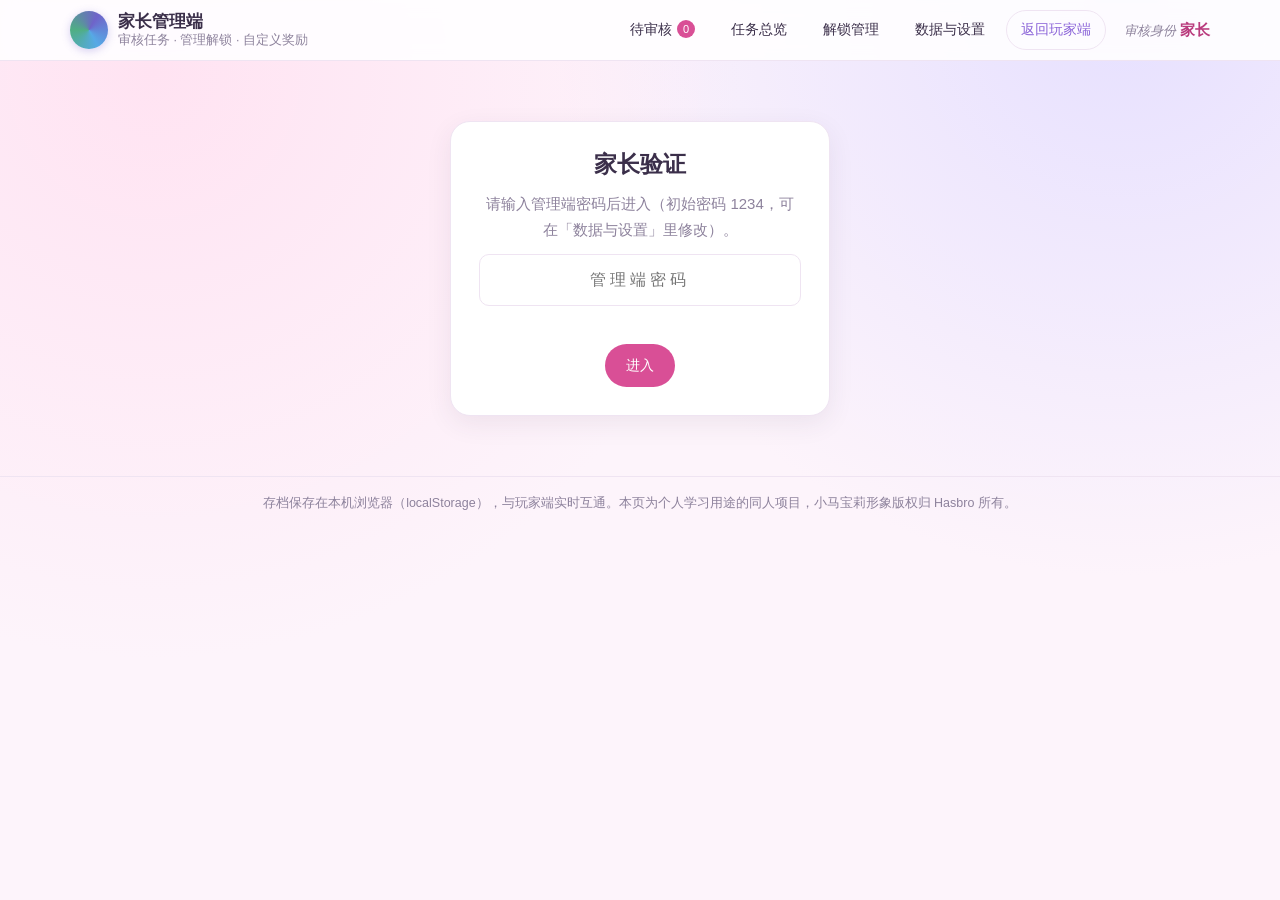
==== admin.html @ 18773306 "feat: 实现小马宝莉收集装扮游戏（玩家端 + 家长审核端） 基于纯静态技术栈（无构建、无后端、无第三方依赖）实现一套亲子向的小马收集装扮应用。  核心玩法：孩子完成预设任务并提交 -> 家长在管理" ====
<!DOCTYPE html>
<html lang="zh-CN">
<head>
<meta charset="UTF-8">
<meta name="viewport" content="width=device-width, initial-scale=1">
<title>星光小马妆造馆 · 家长端</title>
<link rel="stylesheet" href="css/style.css">
</head>
<body>

<header class="app-header admin">
  <div class="wrap head-wrap">
    <div class="brand">
      <span class="brand-mark admin"></span>
      <span class="brand-text">
        <b>家长管理端</b>
        <i>审核任务 · 管理解锁 · 自定义奖励</i>
      </span>
    </div>
    <nav class="nav">
      <button class="nav-btn" data-atab="review" type="button">待审核<em id="adminBadge" class="dot">0</em></button>
      <button class="nav-btn" data-atab="tasks" type="button">任务总览</button>
      <button class="nav-btn" data-atab="manage" type="button">解锁管理</button>
      <button class="nav-btn" data-atab="data" type="button">数据与设置</button>
      <a class="nav-btn alt" href="index.html">返回玩家端</a>
    </nav>
    <div class="who"><i>审核身份</i><b>家长</b></div>
  </div>
</header>

<div class="wrap lock" id="lockScreen">
  <div class="lock-card">
    <h2>家长验证</h2>
    <p class="muted">请输入管理端密码后进入（初始密码 1234，可在「数据与设置」里修改）。</p>
    <input id="pinField" class="ipt big" type="password" inputmode="numeric" maxlength="8" placeholder="管理端密码">
    <p class="pin-err" id="pinErr"></p>
    <button class="btn primary" id="pinBtn" data-lockbtn type="button">进入</button>
  </div>
</div>

<main class="wrap main" id="adminBody" style="display:none">
  <div id="adminPanel"></div>
</main>

<footer class="app-footer">
  <p>存档保存在本机浏览器（localStorage），与玩家端实时互通。本页为个人学习用途的同人项目，小马宝莉形象版权归 Hasbro 所有。</p>
</footer>

<script src="js/data.js"></script>
<script src="js/pony.js"></script>
<script src="js/store.js"></script>
<script src="js/admin.js"></script>
</body>
</html>
---- css/style.css ----
/* ===== 星光小马妆造馆 · 样式 ===== */
:root {
  --c-page: #fdf4fb;
  --c-card: #ffffff;
  --c-text: #3b2f4a;
  --c-muted: #8d829c;
  --c-line: #efe4f2;
  --c-primary: #d94f96;
  --c-primary-dk: #b93b7d;
  --c-purple: #8a63d8;
  --c-blue: #56a9e6;
  --c-green: #4fae84;
  --c-amber: #e9a51b;
  --c-danger: #d9534f;
  --radius: 16px;
  --radius-sm: 10px;
  --wrap: 1180px;
  --font: -apple-system, BlinkMacSystemFont, "PingFang SC", "Hiragino Sans GB",
          "Microsoft YaHei", "Segoe UI", sans-serif;
}

* { box-sizing: border-box; }

body {
  margin: 0;
  font-family: var(--font);
  font-size: 15px;
  line-height: 1.7;
  color: var(--c-text);
  background: var(--c-page);
  background-image:
    radial-gradient(circle at 12% 8%, #ffe3f2 0, rgba(255, 227, 242, 0) 42%),
    radial-gradient(circle at 88% 0%, #e6e0ff 0, rgba(230, 224, 255, 0) 40%);
  background-attachment: fixed;
  min-height: 100vh;
}

h1, h2, h3, h4, h5 { margin: 0 0 .5em; line-height: 1.35; font-weight: 600; }
p { margin: 0 0 .8em; }
.wrap { width: 100%; max-width: var(--wrap); margin: 0 auto; padding: 0 20px; }
.muted { color: var(--c-muted); }
.sm { font-size: 13px; }
.mono { font-family: ui-monospace, SFMono-Regular, Menlo, Consolas, monospace; font-size: 12px; }

/* ===== 页头 ===== */
.app-header {
  position: sticky;
  top: 0;
  z-index: 20;
  background: rgba(255, 255, 255, .88);
  backdrop-filter: saturate(180%) blur(10px);
  border-bottom: 1px solid var(--c-line);
}
.head-wrap {
  display: flex;
  align-items: center;
  gap: 18px;
  padding-top: 10px;
  padding-bottom: 10px;
  flex-wrap: wrap;
}
.brand { display: flex; align-items: center; gap: 10px; }
.brand-mark {
  width: 38px; height: 38px; border-radius: 50%;
  background: conic-gradient(from 210deg, #ff8fc0, #ffd066, #7fe0a8, #7fc8f5, #b98ce0, #ff8fc0);
  box-shadow: 0 2px 8px rgba(217, 79, 150, .25);
  flex: none;
}
.brand-mark.admin {
  background: conic-gradient(from 30deg, #6f63c9, #56a9e6, #4fae84, #6f63c9);
  box-shadow: 0 2px 8px rgba(111, 99, 201, .3);
}
.brand-text { display: flex; flex-direction: column; line-height: 1.25; }
.brand-text b { font-size: 17px; font-weight: 600; }
.brand-text i { font-style: normal; font-size: 12.5px; color: var(--c-muted); }

.nav { display: flex; gap: 6px; flex-wrap: wrap; margin-left: auto; }
.nav-btn {
  position: relative;
  appearance: none;
  border: 1px solid transparent;
  background: transparent;
  color: var(--c-text);
  font: inherit;
  font-size: 14px;
  padding: 7px 14px;
  border-radius: 999px;
  cursor: pointer;
  text-decoration: none;
  transition: background .15s, color .15s, border-color .15s;
}
.nav-btn:hover { background: #f8eff7; }
.nav-btn.on { background: #ffe9f4; color: var(--c-primary-dk); font-weight: 600; }
.nav-btn.alt { border-color: var(--c-line); color: var(--c-purple); }
.dot {
  display: inline-block;
  min-width: 18px;
  padding: 0 5px;
  margin-left: 5px;
  border-radius: 999px;
  background: var(--c-primary);
  color: #fff;
  font-size: 11px;
  font-style: normal;
  line-height: 18px;
  text-align: center;
  vertical-align: 1px;
}
.who { font-size: 13px; color: var(--c-muted); display: flex; gap: 4px; align-items: baseline; }
.who b { color: var(--c-primary-dk); font-size: 15px; }

.main { padding: 22px 20px 40px; }
.app-footer {
  border-top: 1px solid var(--c-line);
  padding: 16px 20px 28px;
  text-align: center;
  color: var(--c-muted);
  font-size: 12.5px;
}
.app-footer p { margin: 0; }

/* ===== 通用控件 ===== */
.btn {
  appearance: none;
  border: 1px solid transparent;
  border-radius: 999px;
  padding: 9px 20px;
  font: inherit;
  font-size: 14px;
  cursor: pointer;
  background: #f2eaf5;
  color: var(--c-text);
  transition: transform .08s, opacity .15s, background .15s;
  white-space: nowrap;
}
.btn:hover { opacity: .92; }
.btn:active { transform: translateY(1px); }
.btn.primary { background: var(--c-primary); color: #fff; }
.btn.ghost { background: #fff; border-color: var(--c-line); }
.btn.danger { background: var(--c-danger); color: #fff; }
.btn.sm { padding: 7px 15px; font-size: 13.5px; }
.btn.xs { padding: 4px 11px; font-size: 12.5px; }

.ipt {
  appearance: none;
  border: 1px solid var(--c-line);
  border-radius: var(--radius-sm);
  padding: 9px 12px;
  font: inherit;
  font-size: 14px;
  background: #fff;
  color: var(--c-text);
  width: 100%;
}
.ipt:focus { outline: none; border-color: var(--c-primary); }
.ipt.big { font-size: 16px; padding: 11px 14px; text-align: center; letter-spacing: 4px; }

.ta {
  width: 100%;
  border: 1px solid var(--c-line);
  border-radius: var(--radius-sm);
  padding: 10px 12px;
  font: inherit;
  font-size: 14px;
  resize: vertical;
  background: #fff;
  color: var(--c-text);
}
.ta:focus { outline: none; border-color: var(--c-primary); }

.tag {
  display: inline-block;
  padding: 2px 9px;
  border-radius: 999px;
  background: #efe6fb;
  color: var(--c-purple);
  font-size: 11.5px;
}
.badge {
  display: inline-block;
  padding: 2px 10px;
  border-radius: 999px;
  font-size: 11.5px;
  background: #f2eef5;
  color: var(--c-muted);
}
.badge.pending { background: #fff2d9; color: #a06a10; }
.badge.approved { background: #e2f6ec; color: #2f7a55; }
.badge.rejected { background: #fde8e7; color: #a63b37; }
.badge.todo { background: #f2eef5; color: var(--c-muted); }

.rw {
  display: inline-block;
  padding: 3px 10px;
  margin: 2px 4px 2px 0;
  border-radius: 999px;
  background: #ffeaf3;
  color: var(--c-primary-dk);
  font-size: 12px;
}

.empty {
  padding: 40px 16px;
  text-align: center;
  color: var(--c-muted);
  background: #fff;
  border: 1px dashed var(--c-line);
  border-radius: var(--radius);
}
.sec-title {
  font-size: 15px;
  margin: 20px 0 10px;
  display: flex;
  align-items: center;
  gap: 8px;
}
.sec-title em {
  font-style: normal;
  font-size: 12px;
  color: var(--c-muted);
  background: #f7f0f8;
  padding: 1px 8px;
  border-radius: 999px;
}

.warnbar {
  background: #fff4d6;
  color: #8a5a00;
  padding: 10px 20px;
  font-size: 13px;
  text-align: center;
  border-bottom: 1px solid #f0dca8;
}
.warnbar code { background: rgba(0, 0, 0, .06); padding: 1px 5px; border-radius: 4px; }

.toast {
  position: fixed;
  left: 50%;
  bottom: 40px;
  transform: translateX(-50%);
  background: rgba(59, 47, 74, .94);
  color: #fff;
  padding: 10px 22px;
  border-radius: 999px;
  font-size: 14px;
  z-index: 99;
  transition: opacity .4s, transform .4s;
  box-shadow: 0 6px 20px rgba(0, 0, 0, .18);
}
.toast.out { opacity: 0; transform: translate(-50%, 10px); }

/* ===== 弹层 ===== */
.modal {
  position: fixed;
  inset: 0;
  background: rgba(59, 47, 74, .38);
  display: flex;
  align-items: center;
  justify-content: center;
  padding: 20px;
  z-index: 60;
}
.modal-card {
  background: #fff;
  border-radius: 20px;
  padding: 24px;
  width: 100%;
  max-width: 460px;
  max-height: 86vh;
  overflow: auto;
  box-shadow: 0 16px 44px rgba(59, 47, 74, .24);
}
.modal-card h3 { font-size: 18px; }
.modal-actions {
  display: flex;
  gap: 10px;
  justify-content: flex-end;
  margin-top: 18px;
  flex-wrap: wrap;
}
.lock-task {
  background: #fdf3f8;
  border: 1px solid var(--c-line);
  border-radius: var(--radius-sm);
  padding: 14px;
  margin: 6px 0 12px;
}
.lock-task h4 { margin: 6px 0; font-size: 16px; }

.lock-q {
  display: inline-flex;
  align-items: center;
  justify-content: center;
  width: 46px;
  height: 46px;
  border-radius: 50%;
  background: #f1ecf4;
  color: #b7abc2;
  font-size: 20px;
  font-weight: 600;
}

/* ===== 妆造台 ===== */
.studio {
  display: grid;
  grid-template-columns: minmax(300px, 380px) 1fr;
  gap: 22px;
  align-items: start;
}
.stage-card {
  position: relative;
  border-radius: 22px;
  padding: 18px 18px 14px;
  text-align: center;
  overflow: hidden;
  border: 1px solid var(--c-line);
  box-shadow: 0 8px 24px rgba(59, 47, 74, .08);
}
.stage-card svg { display: block; margin: 0 auto; max-width: 100%; height: auto; }
.stage-name {
  font-size: 18px;
  font-weight: 600;
  margin-top: 6px;
  color: var(--c-text);
}
.stage-name span {
  display: inline-block;
  margin-left: 8px;
  font-size: 11.5px;
  font-weight: 400;
  color: var(--c-muted);
  background: rgba(255, 255, 255, .75);
  padding: 1px 8px;
  border-radius: 999px;
}
.stage-desc { font-size: 13px; color: var(--c-muted); margin: 2px 0 0; }
.stage-actions { display: flex; gap: 8px; flex-wrap: wrap; margin-top: 14px; }
.looks {
  margin-top: 12px;
  display: flex;
  gap: 8px;
  flex-wrap: wrap;
  align-items: center;
  font-size: 13px;
}
.look-chip {
  display: inline-flex;
  align-items: center;
  background: #fff;
  border: 1px solid var(--c-line);
  border-radius: 999px;
  overflow: hidden;
}
.look-load, .look-del {
  appearance: none;
  border: none;
  background: transparent;
  font: inherit;
  font-size: 13px;
  cursor: pointer;
  padding: 5px 12px;
  color: var(--c-text);
}
.look-del { padding: 5px 9px; color: var(--c-danger); border-left: 1px solid var(--c-line); }

.wardrobe {
  background: #fff;
  border: 1px solid var(--c-line);
  border-radius: var(--radius);
  padding: 4px 18px 22px;
}
.pony-list {
  display: grid;
  grid-template-columns: repeat(auto-fill, minmax(96px, 1fr));
  gap: 10px;
}
.pony-list.big { grid-template-columns: repeat(auto-fill, minmax(120px, 1fr)); }
.pony-chip {
  appearance: none;
  border: 1px solid var(--c-line);
  background: #fffdfd;
  border-radius: 14px;
  padding: 8px 6px 6px;
  cursor: pointer;
  display: flex;
  flex-direction: column;
  align-items: center;
  gap: 2px;
  font: inherit;
  transition: border-color .15s, box-shadow .15s, transform .1s;
}
.pony-chip:hover { border-color: var(--c-primary); transform: translateY(-2px); }
.pony-chip.on { border-color: var(--c-primary); box-shadow: 0 0 0 2px #ffd9ec; }
.pony-chip.locked { opacity: .62; }
.pony-chip-art { display: flex; align-items: center; justify-content: center; min-height: 90px; }
.pony-chip-art svg { display: block; max-width: 100%; height: auto; }
.pony-chip-name { font-size: 13.5px; font-weight: 600; }
.pony-chip-race { font-size: 11px; color: var(--c-muted); }

.cat-tabs { display: flex; gap: 6px; flex-wrap: wrap; margin-bottom: 4px; }
.cat {
  appearance: none;
  border: 1px solid var(--c-line);
  background: #fff;
  border-radius: 999px;
  padding: 5px 13px;
  font: inherit;
  font-size: 13px;
  cursor: pointer;
  color: var(--c-text);
}
.cat.on { background: var(--c-primary); border-color: var(--c-primary); color: #fff; }
.item-tip { font-size: 12.5px; color: var(--c-muted); min-height: 22px; }

.item-grid { display: flex; flex-direction: column; gap: 14px; }
.item-group h4 { font-size: 13px; color: var(--c-muted); margin: 0 0 6px; font-weight: 500; }
.item-row { display: grid; grid-template-columns: repeat(auto-fill, minmax(112px, 1fr)); gap: 10px; }
.item-cell {
  appearance: none;
  border: 1px solid var(--c-line);
  background: #fff;
  border-radius: 14px;
  padding: 8px 6px 7px;
  cursor: pointer;
  display: flex;
  flex-direction: column;
  align-items: center;
  gap: 3px;
  font: inherit;
  transition: border-color .15s, transform .1s;
}
.item-cell:hover { transform: translateY(-2px); border-color: var(--c-primary); }
.item-cell.on { border-color: var(--c-primary); background: #fff5f9; }
.item-cell.locked { opacity: .66; }
.cell-art { display: flex; align-items: center; justify-content: center; min-height: 118px; }
.cell-art svg { display: block; max-width: 100%; height: auto; }
.cell-name { font-size: 12.5px; }
.cell-lock { font-size: 11px; color: var(--c-muted); }
.bg-cell { min-height: 150px; justify-content: flex-end; }
.cell-bg {
  display: block;
  width: 100%;
  height: 92px;
  border-radius: 10px;
  margin-bottom: 6px;
}

/* 背景配方 */
.bg-sky { background: linear-gradient(180deg, #a9e3ff 0%, #dcf3ff 55%, #ffffff 100%); }
.bg-rainbow { background: linear-gradient(135deg, #ffc9e6 0%, #fff4c2 34%, #c6f0df 66%, #cbe6ff 100%); }
.bg-night { background: linear-gradient(180deg, #2f2670 0%, #5b40a4 55%, #8e6fd4 100%); }

/* ===== 任务中心 ===== */
.tasks { background: #fff; border: 1px solid var(--c-line); border-radius: var(--radius); padding: 18px 20px 24px; }
.task-head { display: flex; justify-content: space-between; align-items: flex-start; gap: 16px; flex-wrap: wrap; }
.task-head .sec-title { margin-top: 0; }
.chips { display: flex; gap: 6px; flex-wrap: wrap; }
.chip {
  appearance: none;
  border: 1px solid var(--c-line);
  background: #fff;
  border-radius: 999px;
  padding: 5px 13px;
  font: inherit;
  font-size: 13px;
  cursor: pointer;
  color: var(--c-text);
}
.chip.on { background: var(--c-purple); border-color: var(--c-purple); color: #fff; }

.task-list {
  margin-top: 16px;
  display: grid;
  grid-template-columns: repeat(auto-fill, minmax(280px, 1fr));
  gap: 14px;
}
.task-card {
  border: 1px solid var(--c-line);
  border-radius: var(--radius);
  padding: 14px 16px;
  background: #fffdfd;
  transition: box-shadow .2s, border-color .2s;
}
.task-card.pending { border-color: #f3d9a4; background: #fffaf0; }
.task-card.approved { border-color: #bfe6d2; background: #f8fdfa; }
.task-card.rejected { border-color: #f3c2c0; background: #fff8f7; }
.task-card.focus { box-shadow: 0 0 0 3px #ffd9ec; }
.task-top { display: flex; justify-content: space-between; align-items: center; gap: 8px; }
.task-title { font-size: 16px; margin: 8px 0 4px; }
.task-desc { font-size: 13px; color: var(--c-muted); margin: 0 0 8px; }
.task-note, .task-reason {
  font-size: 12.5px;
  margin: 0 0 6px;
  padding: 7px 10px;
  border-radius: 8px;
  background: #f6f1f8;
  color: #5d5070;
}
.task-reason { background: #fdeceb; color: #a63b37; }
.task-rewards { margin: 6px 0 10px; }
.task-foot { display: flex; justify-content: flex-end; }
.ok { color: var(--c-green); font-size: 13px; }

/* ===== 图鉴 ===== */
.gallery { background: #fff; border: 1px solid var(--c-line); border-radius: var(--radius); padding: 18px 20px 26px; }
.progress-box { display: grid; grid-template-columns: repeat(auto-fit, minmax(200px, 1fr)); gap: 14px; }
.pg { display: flex; justify-content: space-between; font-size: 13px; }
.pg b { color: var(--c-primary-dk); }
.bar { height: 8px; border-radius: 999px; background: #f2ecf5; overflow: hidden; margin-bottom: 8px; }
.bar i { display: block; height: 100%; background: linear-gradient(90deg, #ff9bc6, #b98ce0); }
.mini-grid { display: grid; grid-template-columns: repeat(auto-fill, minmax(104px, 1fr)); gap: 10px; }
.mini {
  border: 1px solid var(--c-line);
  border-radius: 12px;
  padding: 6px;
  text-align: center;
  font-size: 12px;
  background: #fffdfd;
  display: flex;
  flex-direction: column;
  align-items: center;
  gap: 4px;
}
.mini.locked { opacity: .55; }
.mini-art { display: flex; justify-content: center; }
.mini-art svg { display: block; max-width: 100%; height: auto; }
.mini .cell-bg { height: 60px; }

/* ===== 管理端 ===== */
.lock { padding-top: 60px; padding-bottom: 60px; }
.lock-card {
  max-width: 380px;
  margin: 0 auto;
  background: #fff;
  border: 1px solid var(--c-line);
  border-radius: 20px;
  padding: 28px;
  text-align: center;
  box-shadow: 0 8px 26px rgba(59, 47, 74, .08);
}
.pin-err { color: var(--c-danger); font-size: 13px; min-height: 22px; margin: 6px 0 10px; }
.adm-head { margin-bottom: 16px; }
.adm-head .sec-title { margin-top: 0; font-size: 18px; }
.adm-head em { background: var(--c-primary); color: #fff; }

.rev-list { display: grid; gap: 14px; }
.rev-card {
  display: grid;
  grid-template-columns: 1fr 200px;
  gap: 16px;
  background: #fff;
  border: 1px solid var(--c-line);
  border-radius: var(--radius);
  padding: 16px 18px;
}
.rev-main h4 { font-size: 16px; margin: 8px 0 4px; }
.rev-desc { font-size: 13px; color: var(--c-muted); margin: 0 0 8px; }
.rev-note {
  font-size: 13px;
  background: #f6f1f8;
  border-radius: 8px;
  padding: 8px 11px;
  margin: 0 0 6px;
}
.rev-time { font-size: 12px; color: var(--c-muted); margin: 0; }
.rev-side { display: flex; flex-direction: column; align-items: stretch; gap: 8px; }
.rev-rw { margin-bottom: 4px; }

.table { border: 1px solid var(--c-line); border-radius: var(--radius); overflow: hidden; background: #fff; }
.tr {
  display: grid;
  grid-template-columns: 1.4fr 1.2fr 92px 150px;
  gap: 10px;
  padding: 10px 14px;
  align-items: center;
  border-bottom: 1px solid var(--c-line);
  font-size: 13.5px;
}
.tr:last-child { border-bottom: none; }
.tr.head { background: #faf6fb; color: var(--c-muted); font-size: 12.5px; }
.tname i { display: block; font-style: normal; font-size: 11.5px; color: var(--c-muted); }
.trw { font-size: 12.5px; color: var(--c-muted); }
.tops { display: flex; gap: 6px; flex-wrap: wrap; justify-content: flex-end; }

.manage-grid { display: grid; grid-template-columns: repeat(auto-fill, minmax(112px, 1fr)); gap: 12px; }
.mg {
  border: 1px solid var(--c-line);
  border-radius: 14px;
  padding: 10px 8px;
  background: #fffdfd;
  display: flex;
  flex-direction: column;
  align-items: center;
  gap: 6px;
}
.mg.on { border-color: #cfeee0; background: #fbfefc; }
.mg-art { display: flex; align-items: center; justify-content: center; min-height: 92px; width: 100%; }
.mg-art.cell-bg { height: 92px; border-radius: 12px; }
.mg-name { font-size: 12.5px; }

.form-row { display: flex; align-items: center; gap: 10px; margin-bottom: 12px; flex-wrap: wrap; }
.form-row.wrap { flex-wrap: wrap; }
.form-row label { min-width: 90px; font-size: 13.5px; color: var(--c-muted); }
.form-row .ipt { max-width: 260px; }
.form-col { display: flex; flex-direction: column; gap: 10px; }

.stat-grid { display: grid; grid-template-columns: repeat(auto-fit, minmax(110px, 1fr)); gap: 12px; }
.stat {
  background: #fdf7fb;
  border: 1px solid var(--c-line);
  border-radius: 12px;
  padding: 12px;
  text-align: center;
}
.stat b { display: block; font-size: 20px; color: var(--c-primary-dk); }
.stat span { font-size: 12.5px; color: var(--c-muted); }

.log { display: grid; gap: 6px; }
.log-row {
  display: grid;
  grid-template-columns: 80px 1fr 110px;
  gap: 10px;
  font-size: 12.5px;
  padding: 6px 10px;
  background: #fbf8fc;
  border-radius: 8px;
}
.log-act { color: var(--c-purple); }
.log-detail { color: var(--c-muted); }
.log-time { color: var(--c-muted); text-align: right; }

.rw-picker { max-height: 240px; overflow: auto; border: 1px solid var(--c-line); border-radius: var(--radius-sm); padding: 10px 12px; }
.rw-group { margin-bottom: 10px; }
.rw-group h5 { margin: 0 0 4px; font-size: 12.5px; color: var(--c-muted); font-weight: 500; }
.ck { display: inline-flex; align-items: center; gap: 4px; margin: 0 10px 4px 0; font-size: 12.5px; cursor: pointer; }

/* ===== 响应式 ===== */
@media (max-width: 900px) {
  .studio { grid-template-columns: 1fr; }
  .rev-card { grid-template-columns: 1fr; }
  .nav { width: 100%; margin-left: 0; }
  .who { margin-left: auto; }
}
@media (max-width: 640px) {
  body { font-size: 14.5px; }
  .head-wrap { gap: 10px; }
  .tr { grid-template-columns: 1fr 80px; grid-auto-rows: auto; row-gap: 4px; }
  .tr.head { display: none; }
  .tops { justify-content: flex-start; }
  .log-row { grid-template-columns: 1fr; }
  .log-time { text-align: left; }
  .stage-actions .btn { flex: 1; }
}
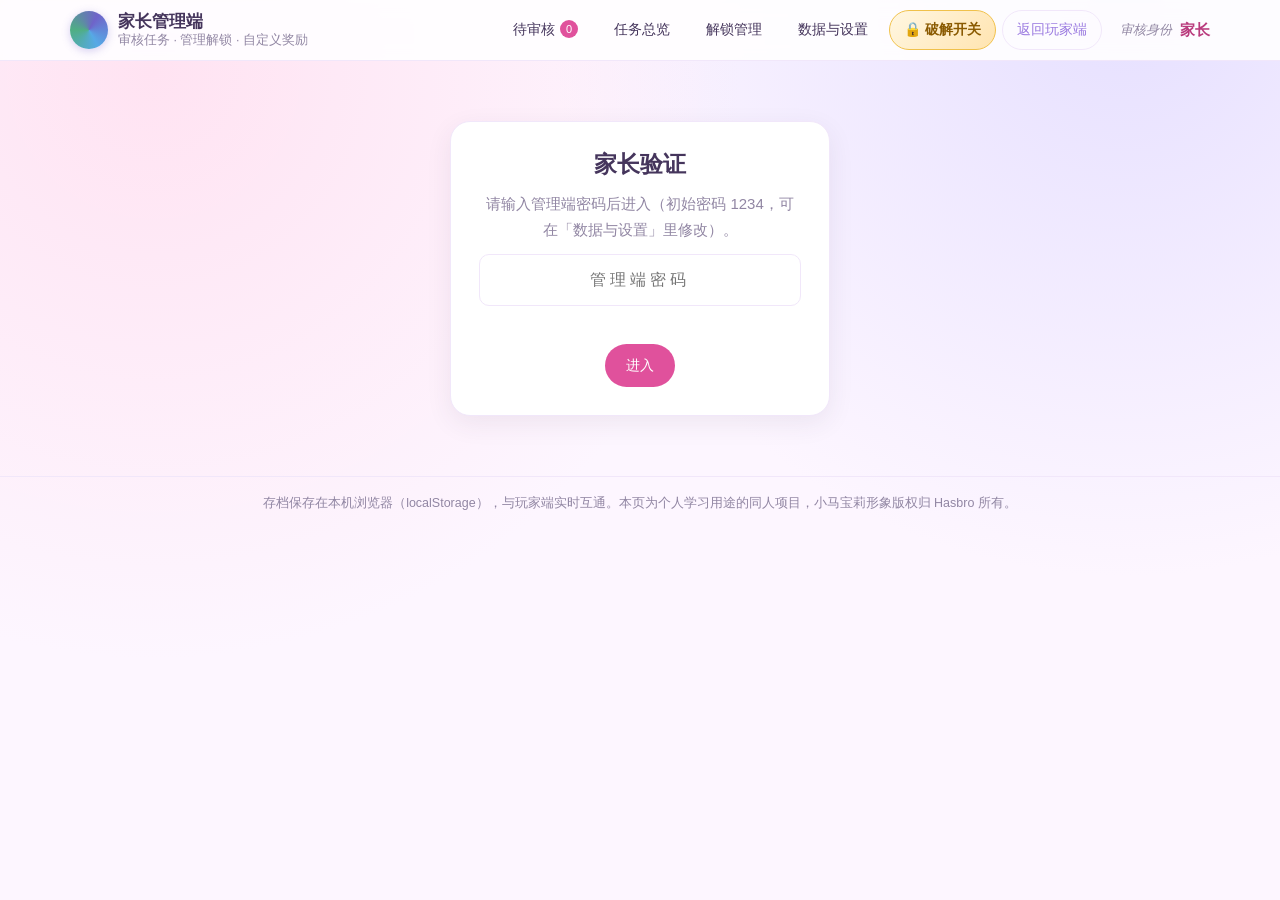
==== commit d89ba89b: "feat: 新增云上城堡家园、星星商店、小游戏与手机端单文件打包 家园 - 重做为「云上城堡」美术：拱形落地窗、云海、窗帘、日夜切换与天气 - 小马会自己走动、睡觉、追零食；新增需求系统（饱食/清洁/" ====
--- a/admin.html
+++ b/admin.html
@@ -22,6 +22,7 @@
       <button class="nav-btn" data-atab="tasks" type="button">任务总览</button>
       <button class="nav-btn" data-atab="manage" type="button">解锁管理</button>
       <button class="nav-btn" data-atab="data" type="button">数据与设置</button>
+      <button class="nav-btn cheat-btn" id="cheatBtn" data-cheat type="button">🔒 破解开关</button>
       <a class="nav-btn alt" href="index.html">返回玩家端</a>
     </nav>
     <div class="who"><i>审核身份</i><b>家长</b></div>
--- a/css/style.css
+++ b/css/style.css
@@ -1,17 +1,20 @@
 /* ===== 星光小马妆造馆 · 样式 ===== */
 :root {
-  --c-page: #fdf4fb;
+  --c-page: #fdf6ff;
   --c-card: #ffffff;
-  --c-text: #3b2f4a;
-  --c-muted: #8d829c;
-  --c-line: #efe4f2;
-  --c-primary: #d94f96;
+  --c-text: #45355c;
+  --c-muted: #9186a3;
+  --c-line: #f1e7fa;
+  --c-primary: #e0519c;
   --c-primary-dk: #b93b7d;
-  --c-purple: #8a63d8;
+  --c-purple: #9a7ae0;
   --c-blue: #56a9e6;
   --c-green: #4fae84;
-  --c-amber: #e9a51b;
+  --c-amber: #f0a91b;
   --c-danger: #d9534f;
+  --c-pink-soft: #ffeaf5;
+  --c-mint-soft: #e6f8f2;
+  --c-sky-soft: #e8f4ff;
   --radius: 16px;
   --radius-sm: 10px;
   --wrap: 1180px;
@@ -92,6 +95,20 @@
 .nav-btn:hover { background: #f8eff7; }
 .nav-btn.on { background: #ffe9f4; color: var(--c-primary-dk); font-weight: 600; }
 .nav-btn.alt { border-color: var(--c-line); color: var(--c-purple); }
+
+/* 破解开关：默认琥珀色，开启后变绿 */
+.nav-btn.cheat-btn {
+  border-color: #f0c14b;
+  background: linear-gradient(135deg, #fff7e2, #ffe4b0);
+  color: #8a5a00;
+  font-weight: 600;
+}
+.nav-btn.cheat-btn:hover { background: linear-gradient(135deg, #ffefbe, #ffd489); }
+.nav-btn.cheat-btn.on {
+  border-color: #6ec97f;
+  background: linear-gradient(135deg, #eaf9ec, #c6efd2);
+  color: #1c7a33;
+}
 .dot {
   display: inline-block;
   min-width: 18px;
@@ -106,8 +123,16 @@
   text-align: center;
   vertical-align: 1px;
 }
-.who { font-size: 13px; color: var(--c-muted); display: flex; gap: 4px; align-items: baseline; }
+.who { font-size: 13px; color: var(--c-muted); display: flex; gap: 8px; align-items: center; flex-wrap: wrap; }
 .who b { color: var(--c-primary-dk); font-size: 15px; }
+.who-name { display: inline-flex; gap: 4px; align-items: baseline; }
+.wallet-chip {
+  background: #fff8e6; border: 1px solid #ffe2ab; color: #8a5a00;
+  border-radius: 999px; padding: 2px 11px; font-size: 12.5px; white-space: nowrap;
+}
+.wallet-chip b { color: #c8860a; font-size: 14px; }
+.wallet-chip.lv { background: #f3ecff; border-color: #ded0ff; color: #5b3fa8; }
+.wallet-chip.lv b { color: #5b3fa8; }
 
 .main { padding: 22px 20px 40px; }
 .app-footer {
@@ -634,6 +659,476 @@
 .rw-group h5 { margin: 0 0 4px; font-size: 12.5px; color: var(--c-muted); font-weight: 500; }
 .ck { display: inline-flex; align-items: center; gap: 4px; margin: 0 10px 4px 0; font-size: 12.5px; cursor: pointer; }
 
+/* ===== 小马家园 ===== */
+.home-head { display: flex; flex-wrap: wrap; gap: 12px; align-items: flex-end; justify-content: space-between; margin-bottom: 12px; }
+.home-head .sec-title { margin: 0 0 2px; }
+.home-head .muted { margin: 0; font-size: 13px; }
+.home-tools { display: flex; flex-wrap: wrap; gap: 8px; align-items: center; }
+.home-stat { font-size: 13px; color: var(--c-muted); }
+.home-stat b { color: var(--c-primary-dk); font-size: 15px; }
+
+.room {
+  position: relative;
+  width: 100%;
+  aspect-ratio: 16 / 9;
+  min-height: 300px;
+  border-radius: 20px;
+  overflow: hidden;
+  border: 4px solid #fff;
+  box-shadow: 0 10px 26px rgba(180, 120, 160, .22);
+  background: #ffeaf4;
+  cursor: pointer;
+  user-select: none;
+  -webkit-tap-highlight-color: transparent;
+}
+.room-art { position: absolute; inset: 0; width: 100%; height: 100%; display: block; }
+.room-layer { position: absolute; inset: 0; pointer-events: none; }
+
+/* 昼夜切换 */
+.room .day-only, .room .day-sky { opacity: 1; transition: opacity .7s ease; }
+.room .night-only, .room .night-sky { opacity: 0; transition: opacity .7s ease; }
+.room.night .day-only, .room.night .day-sky { opacity: 0; }
+.room.night .night-only, .room.night .night-sky { opacity: 1; }
+.room .night-veil { opacity: 0; transition: opacity .7s ease; }
+.room.night .night-veil { opacity: .42; }
+.room .cloud { animation: drift 22s linear infinite; }
+.room .cloud.c2 { animation-duration: 30s; animation-delay: -6s; }
+@keyframes drift { 0% { transform: translateX(-10px); } 50% { transform: translateX(26px); } 100% { transform: translateX(-10px); } }
+.room .tw { animation: twinkle 2.4s ease-in-out infinite; }
+.room .tw.t2 { animation-delay: .6s; }
+.room .tw.t3 { animation-delay: 1.1s; }
+.room .tw.t4 { animation-delay: 1.7s; }
+@keyframes twinkle { 0%, 100% { opacity: .35; } 50% { opacity: 1; } }
+.room .bunting { animation: sway 4.5s ease-in-out infinite; transform-origin: 300px 36px; }
+@keyframes sway { 0%, 100% { transform: rotate(-1.2deg); } 50% { transform: rotate(1.2deg); } }
+
+/* 小马 */
+.hm-pony {
+  position: absolute;
+  width: 12%;
+  min-width: 62px;
+  transform-origin: 50% 100%;
+  pointer-events: auto;
+  cursor: pointer;
+  transition: filter .2s;
+}
+.hm-pony:hover { filter: brightness(1.06) drop-shadow(0 0 6px rgba(255, 190, 220, .9)); }
+.hm-pony .hm-inner { display: block; animation: hmIdle 2.6s ease-in-out infinite; }
+.hm-pony .hm-inner svg { width: 100%; height: auto; display: block; }
+.hm-pony.walk .hm-inner { animation: hmHop .46s ease-in-out infinite; }
+.hm-pony.jump .hm-inner { animation: hmJump .56s cubic-bezier(.3, .8, .4, 1); }
+@keyframes hmIdle {
+  0%, 100% { transform: translateY(0) rotate(-1.5deg); }
+  50% { transform: translateY(-4px) rotate(1.5deg); }
+}
+@keyframes hmHop {
+  0% { transform: translateY(0) rotate(-5deg) scale(1, 1); }
+  45% { transform: translateY(-14px) rotate(5deg) scale(1.03, .97); }
+  100% { transform: translateY(0) rotate(-5deg) scale(1, 1); }
+}
+@keyframes hmJump {
+  0% { transform: translateY(0) scale(1, 1); }
+  35% { transform: translateY(-30px) scale(1.08, .92); }
+  62% { transform: translateY(0) scale(.94, 1.07); }
+  80% { transform: translateY(-8px) scale(1.02, .98); }
+  100% { transform: translateY(0) scale(1, 1); }
+}
+.hm-shadow {
+  position: absolute; left: 50%; bottom: -4px;
+  width: 58%; height: 12px; margin-left: -29%;
+  background: rgba(120, 70, 90, .22);
+  border-radius: 50%;
+  filter: blur(2px);
+}
+.hm-name {
+  position: absolute; left: 50%; bottom: -20px; transform: translateX(-50%);
+  white-space: nowrap; font-size: 11px; color: #8a5a70;
+  background: rgba(255, 255, 255, .82); border-radius: 999px; padding: 1px 8px;
+}
+.hm-name i { font-style: normal; color: var(--c-primary); margin-left: 4px; }
+.hm-bubble {
+  position: absolute; left: 50%; top: -30px; transform: translate(-50%, 6px) scale(.7);
+  max-width: 150px; white-space: nowrap;
+  background: #fff; color: #7a4a63; font-size: 12px; line-height: 1.4;
+  padding: 5px 11px; border-radius: 12px;
+  border: 2px solid #ffc9e0;
+  box-shadow: 0 3px 8px rgba(180, 120, 160, .2);
+  opacity: 0; pointer-events: none;
+  transition: opacity .22s, transform .22s;
+}
+.hm-bubble::after {
+  content: ''; position: absolute; left: 50%; bottom: -7px; margin-left: -5px;
+  border: 5px solid transparent; border-top-color: #ffc9e0;
+}
+.hm-bubble.show { opacity: 1; transform: translate(-50%, 0) scale(1); }
+
+/* 零食与飘浮特效 */
+.snack {
+  position: absolute; font-size: 22px; line-height: 1;
+  transform: translate(-50%, -50%);
+  animation: snackPop .34s ease-out, snackBob 1.5s ease-in-out .34s infinite;
+  text-shadow: 0 2px 3px rgba(120, 70, 90, .25);
+}
+.snack.gone { animation: snackGone .38s ease-in forwards; }
+@keyframes snackPop { from { transform: translate(-50%, -50%) scale(.2); } to { transform: translate(-50%, -50%) scale(1); } }
+@keyframes snackBob { 0%, 100% { transform: translate(-50%, -50%) scale(1); } 50% { transform: translate(-50%, -60%) scale(1.06); } }
+@keyframes snackGone { to { transform: translate(-50%, -80%) scale(.2); opacity: 0; } }
+.fx {
+  position: absolute; font-size: 18px; line-height: 1;
+  animation: floatUp 2.5s ease-out forwards;
+}
+@keyframes floatUp {
+  0% { transform: translate(-50%, 0) scale(.5); opacity: 0; }
+  18% { transform: translate(-50%, -12px) scale(1.05); opacity: 1; }
+  100% { transform: translate(-50%, -78px) scale(.85); opacity: 0; }
+}
+
+.home-foot {
+  display: flex; flex-wrap: wrap; gap: 6px 18px; justify-content: space-between;
+  margin-top: 10px; font-size: 12.5px; color: var(--c-muted);
+}
+
+/* ===== 家园 v2 · 云上城堡 ===== */
+.home { position: relative; }
+
+.home-bar { display: flex; flex-wrap: wrap; gap: 8px 12px; align-items: center; margin-bottom: 12px; }
+.hstat {
+  font-size: 13px; color: var(--c-muted); background: #fff;
+  border: 1px solid var(--c-line); border-radius: 999px; padding: 3px 12px;
+}
+.hstat b { color: var(--c-primary-dk); font-size: 14px; }
+.hstat.star b { color: var(--c-amber); }
+.hstat.lv { display: inline-flex; align-items: center; gap: 7px; }
+.hstat.lv i { display: inline-block; width: 56px; height: 6px; border-radius: 999px; background: var(--c-line); overflow: hidden; }
+.hstat.lv i u { display: block; height: 100%; width: 0; background: linear-gradient(90deg, #ffc85e, #ff9ec4); text-decoration: none; }
+.home-tip { font-size: 12.5px; color: var(--c-muted); margin-left: auto; }
+
+.room {
+  position: relative;
+  width: 100%;
+  aspect-ratio: 16 / 9;
+  min-height: 300px;
+  border-radius: 22px;
+  overflow: hidden;
+  border: 4px solid #fff;
+  box-shadow: 0 14px 34px rgba(150, 105, 185, .20);
+  background: var(--c-pink-soft);
+  cursor: pointer;
+  user-select: none;
+  -webkit-tap-highlight-color: transparent;
+}
+.room-art { position: absolute; inset: 0; width: 100%; height: 100%; display: block; }
+.room-layer { position: absolute; inset: 0; pointer-events: none; }
+.furni-layer { pointer-events: none; }
+
+/* 昼夜 */
+.room .night-only { opacity: 0; transition: opacity .7s ease; }
+.room.night .night-only { opacity: 1; }
+.room .night-veil { opacity: 0; transition: opacity .7s ease; }
+.room.night .night-veil { opacity: .38; }
+.room .tw { animation: hmTwinkle 2.4s ease-in-out infinite; }
+.room .tw.t2 { animation-delay: .6s; }
+.room .tw.t3 { animation-delay: 1.1s; }
+.room .tw.t4 { animation-delay: 1.7s; }
+@keyframes hmTwinkle { 0%, 100% { opacity: .35; } 50% { opacity: 1; } }
+.room .cloud { animation: hmDrift 24s linear infinite; }
+.room .cloud.c2 { animation-duration: 32s; animation-delay: -8s; }
+.room .cloudsea { animation: hmDrift 30s ease-in-out infinite alternate; }
+@keyframes hmDrift { from { transform: translateX(-12px); } to { transform: translateX(30px); } }
+
+/* 家具 */
+.furni {
+  position: absolute;
+  transform: translate(-50%, -100%);
+  cursor: grab;
+  pointer-events: auto;
+  filter: drop-shadow(0 4px 6px rgba(120, 80, 110, .20));
+  transition: filter .2s;
+}
+.furni svg { width: 100%; height: auto; display: block; }
+.furni:hover { filter: drop-shadow(0 6px 10px rgba(120, 80, 110, .30)) brightness(1.03); }
+.furni.drag { cursor: grabbing; opacity: .88; }
+.furni.flat { z-index: 1 !important; }
+/* 被使用时闪一下金光 */
+.furni.sparkle {
+  animation: furniPop .7s ease-out 2;
+  filter: drop-shadow(0 0 10px rgba(255, 208, 110, .95)) brightness(1.07);
+}
+@keyframes furniPop {
+  0%, 100% { transform: scale(1); }
+  50% { transform: scale(1.06); }
+}
+
+/* 小马 */
+.hm-pony {
+  position: absolute;
+  width: 9.5%;
+  min-width: 54px;
+  transform-origin: 50% 100%;
+  pointer-events: auto;
+  cursor: pointer;
+}
+.hm-pony .hm-inner {
+  display: block;
+  animation: hmIdle 2.6s ease-in-out infinite;
+  filter: drop-shadow(0 4px 5px rgba(120, 80, 110, .20)) drop-shadow(0 0 7px rgba(255, 255, 255, .55));
+}
+.hm-pony .hm-inner svg { width: 100%; height: auto; display: block; }
+.hm-pony.walk .hm-inner { animation: hmHop .46s ease-in-out infinite; }
+.hm-pony.jump .hm-inner { animation: hmJump .56s cubic-bezier(.3, .8, .4, 1); }
+.hm-pony.sleeping .hm-inner { animation: hmSleep 3.2s ease-in-out infinite; }
+.hm-pony.bathing .hm-inner { animation: hmWiggle .5s ease-in-out infinite; }
+.hm-pony.pottying .hm-inner { animation: hmSquat 1.1s ease-in-out infinite; }
+.hm-pony.washing .hm-inner { animation: hmWash .5s ease-in-out infinite; }
+.hm-pony.dirty .hm-inner { filter: drop-shadow(0 4px 5px rgba(120, 80, 110, .2)) sepia(.28) brightness(.95); }
+@keyframes hmIdle {
+  0%, 100% { transform: translateY(0) rotate(-1.5deg); }
+  50% { transform: translateY(-4px) rotate(1.5deg); }
+}
+@keyframes hmHop {
+  0% { transform: translateY(0) rotate(-5deg) scale(1, 1); }
+  45% { transform: translateY(-14px) rotate(5deg) scale(1.03, .97); }
+  100% { transform: translateY(0) rotate(-5deg) scale(1, 1); }
+}
+@keyframes hmJump {
+  0% { transform: translateY(0) scale(1, 1); }
+  35% { transform: translateY(-30px) scale(1.08, .92); }
+  62% { transform: translateY(0) scale(.94, 1.07); }
+  80% { transform: translateY(-8px) scale(1.02, .98); }
+  100% { transform: translateY(0) scale(1, 1); }
+}
+@keyframes hmSleep { 0%, 100% { transform: translateY(0) scale(1, 1); } 50% { transform: translateY(1px) scale(1.03, .97); } }
+@keyframes hmWiggle { 0%, 100% { transform: rotate(-5deg); } 50% { transform: rotate(5deg); } }
+/* 蹲马桶：轻轻蹲下再起来 */
+@keyframes hmSquat {
+  0%, 100% { transform: translateY(0) scale(1, 1); }
+  50% { transform: translateY(7px) scale(1.07, .86); }
+}
+/* 洗手：左右搓一搓 */
+@keyframes hmWash {
+  0%, 100% { transform: translateX(-3px) rotate(-3deg); }
+  50% { transform: translateX(3px) rotate(3deg); }
+}
+
+.hm-shadow {
+  position: absolute; left: 50%; bottom: -3px;
+  width: 62%; height: 11px; margin-left: -31%;
+  background: radial-gradient(ellipse at center, rgba(110, 70, 95, .30), rgba(110, 70, 95, 0) 70%);
+  border-radius: 50%;
+}
+.hm-flag {
+  position: absolute; left: 50%; top: -16px;
+  font-size: 15px; opacity: 0;
+  transform: translateX(-50%) scale(.5);
+  transition: opacity .2s, transform .2s;
+  filter: drop-shadow(0 1px 2px rgba(0, 0, 0, .25));
+}
+.hm-flag.show { opacity: 1; animation: hmFlagBob 1.6s ease-in-out infinite; }
+@keyframes hmFlagBob {
+  0%, 100% { transform: translateX(-50%) translateY(0) scale(1); }
+  50% { transform: translateX(-50%) translateY(-5px) scale(1); }
+}
+.hm-name {
+  position: absolute; left: 50%; bottom: -19px; transform: translateX(-50%);
+  white-space: nowrap; font-size: 11px; color: #8a5a70;
+  background: rgba(255, 255, 255, .88); border-radius: 999px; padding: 1px 8px;
+  box-shadow: 0 1px 4px rgba(150, 110, 140, .18);
+}
+.hm-name i { font-style: normal; color: var(--c-primary); margin-left: 4px; }
+.hm-bubble {
+  position: absolute; left: 50%; top: -32px; transform: translate(-50%, 6px) scale(.7);
+  max-width: 160px; white-space: nowrap;
+  background: #fff; color: #7a4a63; font-size: 12px; line-height: 1.4;
+  padding: 5px 11px; border-radius: 12px;
+  border: 2px solid #ffc9e0;
+  box-shadow: 0 3px 10px rgba(180, 120, 160, .22);
+  opacity: 0; pointer-events: none;
+  transition: opacity .22s, transform .22s;
+}
+.hm-bubble::after {
+  content: ''; position: absolute; left: 50%; bottom: -7px; margin-left: -5px;
+  border: 5px solid transparent; border-top-color: #ffc9e0;
+}
+.hm-bubble.show { opacity: 1; transform: translate(-50%, 0) scale(1); }
+
+/* 惊喜、零食、飘浮 */
+.gift {
+  position: absolute; font-size: 24px; cursor: pointer; pointer-events: auto;
+  animation: hmGiftFloat 3s ease-in-out infinite, hmGiftIn .4s ease-out;
+  filter: drop-shadow(0 3px 6px rgba(120, 80, 110, .28));
+}
+@keyframes hmGiftFloat { 0%, 100% { transform: translate(-50%, -50%); } 50% { transform: translate(-50%, -74%); } }
+@keyframes hmGiftIn { from { opacity: 0; } to { opacity: 1; } }
+
+/* 小马互动菜单 */
+.pony-menu {
+  position: absolute; left: 50%; bottom: 16px; transform: translateX(-50%);
+  width: min(94%, 580px);
+  background: #fff; border: 1px solid var(--c-line); border-radius: 16px;
+  box-shadow: 0 12px 32px rgba(120, 80, 140, .24);
+  padding: 12px 14px; z-index: 40;
+  animation: hmMenuIn .18s ease-out;
+}
+@keyframes hmMenuIn { from { opacity: 0; transform: translate(-50%, 10px); } to { opacity: 1; transform: translate(-50%, 0); } }
+.pm-title { display: flex; justify-content: space-between; align-items: baseline; font-size: 14px; font-weight: 600; margin-bottom: 8px; }
+.pm-title em { font-style: normal; font-size: 12px; color: var(--c-primary); }
+.pm-row { display: flex; flex-wrap: wrap; gap: 6px; margin-bottom: 6px; }
+.pm-btn {
+  appearance: none; font: inherit; font-size: 12.5px; cursor: pointer;
+  border: 1px solid var(--c-line); background: #fff; color: var(--c-text);
+  border-radius: 999px; padding: 5px 12px; transition: background .15s, border-color .15s;
+}
+.pm-btn:hover { background: var(--c-pink-soft); border-color: #ffc9e0; }
+.pm-btn.food { background: #fff7ea; border-color: #ffe2b8; }
+.pm-btn.toy { background: var(--c-sky-soft); border-color: #c9e4ff; }
+/* 憋不住了：按钮变琥珀色并轻轻跳动 */
+.pm-btn.warn {
+  background: linear-gradient(180deg, #ffe6b0, #ffcb6b);
+  border-color: #f0ab3c; color: #7c4a10; font-weight: 600;
+  animation: pmWarn 1.1s ease-in-out infinite;
+}
+@keyframes pmWarn { 0%, 100% { transform: none; } 50% { transform: translateY(-2px); } }
+.pm-label { font-size: 12px; color: var(--c-muted); margin: 4px 0 2px; }
+.pm-empty { font-size: 12px; color: var(--c-muted); }
+
+/* 小马档案 */
+.pony-card {
+  position: absolute; left: 50%; top: 50%; transform: translate(-50%, -50%);
+  width: min(94%, 420px);
+  background: #fff; border: 1px solid var(--c-line); border-radius: 18px;
+  box-shadow: 0 16px 40px rgba(120, 80, 140, .28);
+  padding: 16px; z-index: 60;
+}
+.pc-head { display: flex; align-items: center; gap: 8px; margin-bottom: 10px; }
+.pc-head b { font-size: 15px; }
+.pc-head span { font-size: 12px; color: var(--c-muted); }
+.pc-close {
+  margin-left: auto; appearance: none; border: none; background: var(--c-line);
+  width: 24px; height: 24px; border-radius: 50%; cursor: pointer; font-size: 15px; color: var(--c-muted);
+}
+.pc-art { text-align: center; margin-bottom: 10px; }
+.pc-needs { display: grid; gap: 7px; }
+.need { display: grid; grid-template-columns: 78px 1fr 28px; align-items: center; gap: 8px; font-size: 12.5px; }
+.need i { display: block; height: 8px; background: var(--c-line); border-radius: 999px; overflow: hidden; }
+.need i b { display: block; height: 100%; border-radius: 999px; background: var(--c-green); transition: width .4s; }
+.need.ok i b { background: var(--c-amber); }
+.need.low i b { background: var(--c-danger); }
+.need em { font-style: normal; text-align: right; color: var(--c-muted); font-size: 11.5px; }
+.pc-meta { margin-top: 12px; display: grid; gap: 4px; font-size: 12.5px; }
+.pc-meta b { color: var(--c-primary-dk); }
+.pc-meta i { display: block; font-style: normal; font-size: 11.5px; color: var(--c-muted); }
+
+/* ===== 星星商店 ===== */
+.shop-head { display: flex; justify-content: space-between; align-items: flex-end; gap: 12px; flex-wrap: wrap; margin-bottom: 12px; }
+.shop-head .sec-title { margin: 0 0 2px; }
+.shop-head .muted { margin: 0; font-size: 13px; }
+.shop-wallet { display: flex; gap: 8px; flex-wrap: wrap; }
+.wallet { background: #fff8e6; border: 1px solid #ffe2ab; border-radius: 999px; padding: 3px 12px; font-size: 13px; color: #8a5a00; }
+.wallet b { font-size: 15px; }
+.wallet.lv { background: #f3ecff; border-color: #ded0ff; color: #5b3fa8; }
+.goods-grid { display: grid; grid-template-columns: repeat(auto-fill, minmax(152px, 1fr)); gap: 10px; margin: 12px 0 20px; }
+.goods {
+  background: #fff; border: 1px solid var(--c-line); border-radius: 14px;
+  padding: 10px; display: flex; flex-direction: column; gap: 5px;
+}
+.goods.owned { background: #fffbfe; border-color: #f3dcf0; }
+.goods.lock { opacity: .7; }
+.g-icon {
+  width: 44px; height: 44px; border-radius: 13px; background: var(--c-pink-soft);
+  display: flex; align-items: center; justify-content: center; font-size: 23px;
+}
+.g-name { font-size: 13.5px; font-weight: 600; display: flex; align-items: center; gap: 6px; flex-wrap: wrap; }
+.g-name .have { font-style: normal; font-weight: 400; font-size: 11px; background: var(--c-mint-soft); color: #2e7d55; border-radius: 999px; padding: 0 7px; }
+.g-eff { font-size: 11.5px; color: var(--c-muted); min-height: 32px; line-height: 1.5; }
+.g-foot { display: flex; align-items: center; justify-content: space-between; margin-top: 2px; }
+.price { color: var(--c-amber); font-size: 14px; }
+.bag-row { display: flex; flex-wrap: wrap; gap: 8px; margin-bottom: 18px; }
+.bag-item { background: #fff; border: 1px solid var(--c-line); border-radius: 999px; padding: 3px 12px; font-size: 12.5px; }
+.bag-item b { color: var(--c-primary-dk); margin-left: 4px; }
+.decor-box { background: #fff; border: 1px solid var(--c-line); border-radius: 14px; padding: 12px; display: grid; gap: 10px; margin-bottom: 14px; }
+.decor-line { display: flex; flex-wrap: wrap; gap: 8px; align-items: center; }
+.decor-line > span:first-child { font-size: 12.5px; color: var(--c-muted); width: 42px; }
+.swatch { width: 30px; height: 30px; border-radius: 9px; border: 2px solid #fff; box-shadow: 0 0 0 1px var(--c-line); cursor: pointer; padding: 0; }
+.swatch.on { box-shadow: 0 0 0 2px var(--c-primary); }
+
+/* ===== 小游戏 ===== */
+.game-pick { display: grid; grid-template-columns: repeat(auto-fit, minmax(220px, 1fr)); gap: 12px; }
+.gp {
+  appearance: none; font: inherit; text-align: left; cursor: pointer;
+  background: #fff; border: 1px solid var(--c-line); border-radius: 16px;
+  padding: 14px; display: grid; gap: 4px; transition: transform .15s, border-color .15s;
+}
+.gp:hover { border-color: #ffc9e0; transform: translateY(-2px); }
+.gp-icon { font-size: 30px; }
+.gp b { font-size: 15px; }
+.gp i { font-style: normal; font-size: 12.5px; color: var(--c-muted); }
+.gp em { font-style: normal; font-size: 12px; color: var(--c-primary); }
+.game-bar { display: flex; align-items: center; gap: 16px; margin-bottom: 10px; flex-wrap: wrap; }
+.gscore b, .gtime b { color: var(--c-primary-dk); font-size: 16px; }
+.star-field {
+  position: relative; height: 360px; border-radius: 18px; overflow: hidden;
+  background: linear-gradient(#e9f4ff 0%, #f6efff 55%, #ffeef8 100%);
+  border: 2px solid #fff; box-shadow: 0 10px 24px rgba(150, 110, 190, .16);
+}
+.game-tip { position: absolute; left: 50%; top: 50%; transform: translate(-50%, -50%); color: var(--c-muted); font-size: 14px; }
+.fall-star {
+  position: absolute; top: -34px; font-size: 26px; cursor: pointer;
+  animation: hmFall linear forwards;
+  filter: drop-shadow(0 2px 3px rgba(0, 0, 0, .18));
+}
+.fall-star.gold { font-size: 33px; }
+@keyframes hmFall { to { transform: translateY(420px) rotate(200deg); } }
+.star-pop { position: absolute; font-size: 16px; font-weight: 600; color: var(--c-amber); animation: hmPop .7s ease-out forwards; }
+@keyframes hmPop { to { transform: translateY(-42px); opacity: 0; } }
+.mem-grid { display: grid; grid-template-columns: repeat(4, 1fr); gap: 10px; max-width: 540px; margin: 0 auto; }
+.mem-card {
+  aspect-ratio: 3 / 4; border-radius: 14px; border: 1px solid var(--c-line);
+  background: #fff; cursor: pointer; overflow: hidden;
+  display: flex; flex-direction: column; align-items: center; justify-content: center; gap: 2px;
+  padding: 4px; font: inherit;
+}
+.mem-card .mc-back { font-size: 26px; font-weight: 600; color: var(--c-primary); }
+.mem-card.open { background: #fff6fb; border-color: #ffc9e0; }
+.mem-card.done { background: var(--c-mint-soft); border-color: #bfe6cd; }
+.mem-card .mc-art svg { width: 100%; height: auto; display: block; }
+.mc-name { font-size: 11.5px; color: var(--c-muted); }
+.game-over { text-align: center; padding: 34px 10px; }
+.big-score { font-size: 40px; font-weight: 600; color: var(--c-primary-dk); margin: 6px 0 10px; }
+.game-over .row { display: flex; gap: 10px; justify-content: center; }
+
+/* ===== 成就 ===== */
+.ach-grid { display: grid; grid-template-columns: repeat(auto-fill, minmax(158px, 1fr)); gap: 10px; }
+.ach-card {
+  background: #fff; border: 1px solid var(--c-line); border-radius: 14px;
+  padding: 12px; display: grid; gap: 3px; opacity: .72;
+}
+.ach-card.got { opacity: 1; background: #fffaf0; border-color: #ffe2ab; }
+.ach-medal { font-size: 22px; }
+.ach-card b { font-size: 13.5px; }
+.ach-card i { font-style: normal; font-size: 12px; color: var(--c-muted); line-height: 1.5; }
+.ach-star { font-size: 12.5px; color: var(--c-amber); }
+.ach-time { font-size: 11.5px; color: var(--c-muted); }
+
+/* ===== 相册 ===== */
+.album-grid { display: grid; grid-template-columns: repeat(auto-fill, minmax(180px, 1fr)); gap: 12px; }
+.photo { background: #fff; border: 1px solid var(--c-line); border-radius: 14px; overflow: hidden; }
+.ph-view { position: relative; height: 122px; }
+.ph-floor { position: absolute; left: 0; right: 0; bottom: 0; height: 40%; }
+.ph-sky { position: absolute; right: 8px; top: 6px; font-size: 13px; }
+.ph-ponies { position: absolute; left: 8px; bottom: 8px; display: flex; align-items: flex-end; }
+.ph-ponies svg { width: 40px; height: auto; display: block; }
+.ph-info { padding: 8px 10px; display: flex; flex-direction: column; gap: 4px; align-items: flex-start; }
+.ph-info b { font-size: 13px; }
+.ph-info i { font-style: normal; font-size: 11.5px; color: var(--c-muted); }
+
+/* ===== 打卡弹窗 ===== */
+.streak-row { display: flex; gap: 6px; margin: 12px 0; }
+.sk-dot {
+  width: 30px; height: 30px; border-radius: 50%; background: var(--c-line); color: var(--c-muted);
+  display: flex; align-items: center; justify-content: center; font-size: 12px;
+}
+.sk-dot.on { background: linear-gradient(135deg, #ffd166, #ff9ec4); color: #fff; }
+
 /* ===== 响应式 ===== */
 @media (max-width: 900px) {
   .studio { grid-template-columns: 1fr; }
@@ -644,6 +1139,19 @@
 @media (max-width: 640px) {
   body { font-size: 14.5px; }
   .head-wrap { gap: 10px; }
+  .room { min-height: 210px; border-width: 3px; border-radius: 16px; }
+  .hm-pony { width: 13%; min-width: 0; }
+  .snack { font-size: 17px; }
+  .home-foot { flex-direction: column; gap: 4px; }
+  .home-tip { display: none; }
+  .home-bar { gap: 6px 8px; }
+  .hstat { font-size: 12px; padding: 2px 10px; }
+  .goods-grid { grid-template-columns: repeat(auto-fill, minmax(140px, 1fr)); }
+  .mem-grid { grid-template-columns: repeat(4, 1fr); gap: 7px; }
+  .star-field { height: 300px; }
+  .pony-menu { bottom: 8px; padding: 10px; }
+  .pony-card { width: 96%; }
+  .who { font-size: 12px; }
   .tr { grid-template-columns: 1fr 80px; grid-auto-rows: auto; row-gap: 4px; }
   .tr.head { display: none; }
   .tops { justify-content: flex-start; }
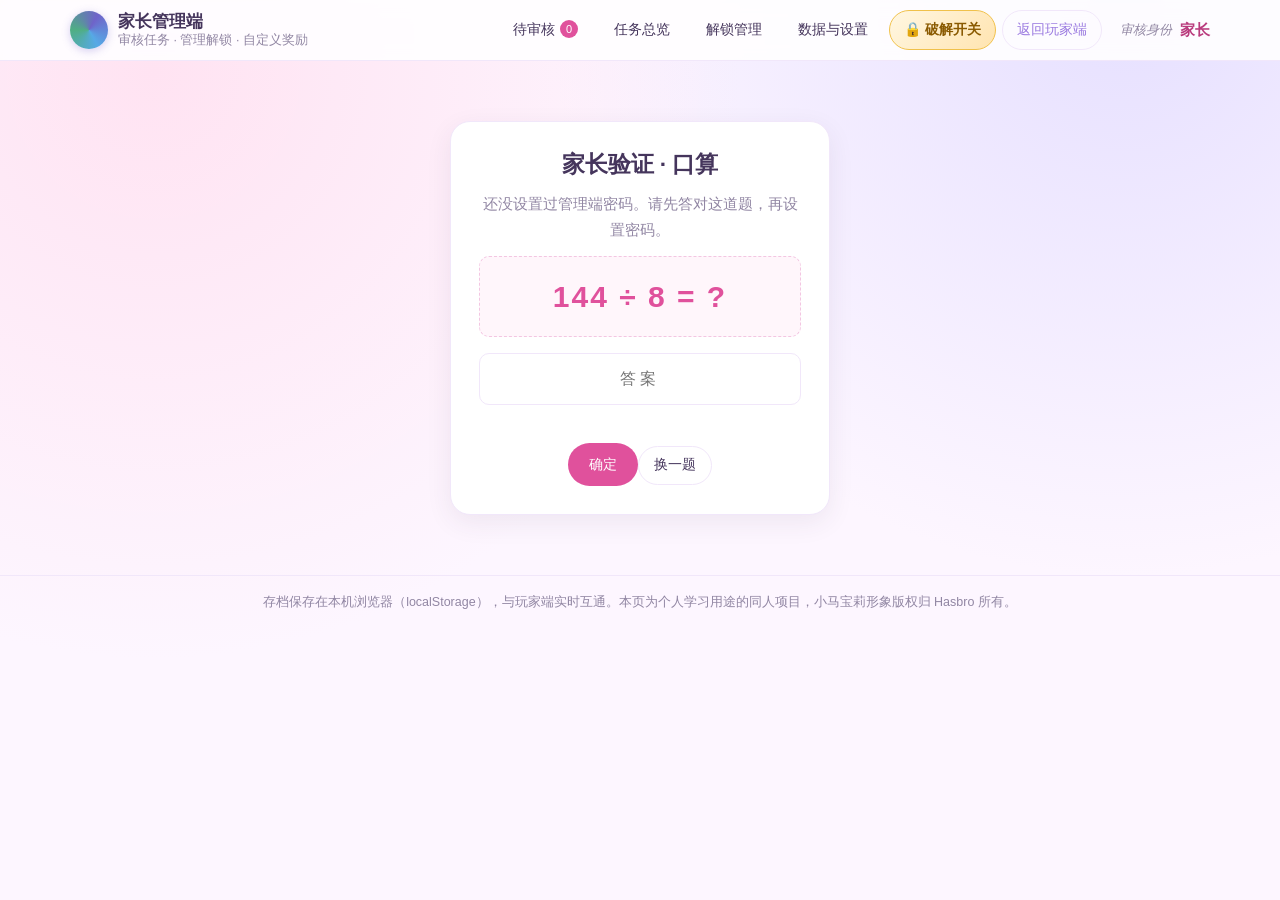
==== commit 0e4ed5cd: "feat: 家长端改两道关（密码 + 乘除口算），移除内置默认密码 安全与数值两处调整：  1. 移除写死在前端的默认密码 1234    - 存档 seed 里 pin 默认为空，首次打开管理端强制" ====
--- a/admin.html
+++ b/admin.html
@@ -31,11 +31,7 @@
 
 <div class="wrap lock" id="lockScreen">
   <div class="lock-card">
-    <h2>家长验证</h2>
-    <p class="muted">请输入管理端密码后进入（初始密码 1234，可在「数据与设置」里修改）。</p>
-    <input id="pinField" class="ipt big" type="password" inputmode="numeric" maxlength="8" placeholder="管理端密码">
-    <p class="pin-err" id="pinErr"></p>
-    <button class="btn primary" id="pinBtn" data-lockbtn type="button">进入</button>
+    <div id="lockBox"></div>
   </div>
 </div>
 
--- a/css/style.css
+++ b/css/style.css
@@ -179,6 +179,21 @@
 }
 .ipt:focus { outline: none; border-color: var(--c-primary); }
 .ipt.big { font-size: 16px; padding: 11px 14px; text-align: center; letter-spacing: 4px; }
+select.ipt { width: auto; min-width: 120px; padding: 9px 32px 9px 12px; letter-spacing: 0; text-align: left; }
+
+/* 家长端：口算题 */
+.quiz-q {
+  font-size: 30px;
+  font-weight: 800;
+  letter-spacing: 2px;
+  color: var(--c-primary);
+  text-align: center;
+  margin: 14px 0 16px;
+  padding: 14px 10px;
+  background: #fff6fb;
+  border: 1px dashed #f3c6e2;
+  border-radius: var(--radius-sm);
+}
 
 .ta {
   width: 100%;
@@ -223,6 +238,7 @@
   color: var(--c-primary-dk);
   font-size: 12px;
 }
+.rw-star { background: #fff4d6; color: #9a6b12; font-weight: 600; }
 
 .empty {
   padding: 40px 16px;
@@ -658,6 +674,13 @@
 .rw-group { margin-bottom: 10px; }
 .rw-group h5 { margin: 0 0 4px; font-size: 12.5px; color: var(--c-muted); font-weight: 500; }
 .ck { display: inline-flex; align-items: center; gap: 4px; margin: 0 10px 4px 0; font-size: 12.5px; cursor: pointer; }
+.rw-bar { display: flex; align-items: center; justify-content: space-between; gap: 10px; flex-wrap: wrap; }
+.rw-bar p { margin: 0; }
+.rw-tools { display: inline-flex; align-items: center; gap: 8px; }
+.rw-tools b { color: var(--c-primary-dk); }
+.sm-ipt { width: 84px !important; }
+.fr-label { font-size: 13px; color: var(--c-muted); }
+.tdesc { display: block; font-style: normal; font-size: 11.5px; color: var(--c-muted); margin-top: 2px; }
 
 /* ===== 小马家园 ===== */
 .home-head { display: flex; flex-wrap: wrap; gap: 12px; align-items: flex-end; justify-content: space-between; margin-bottom: 12px; }
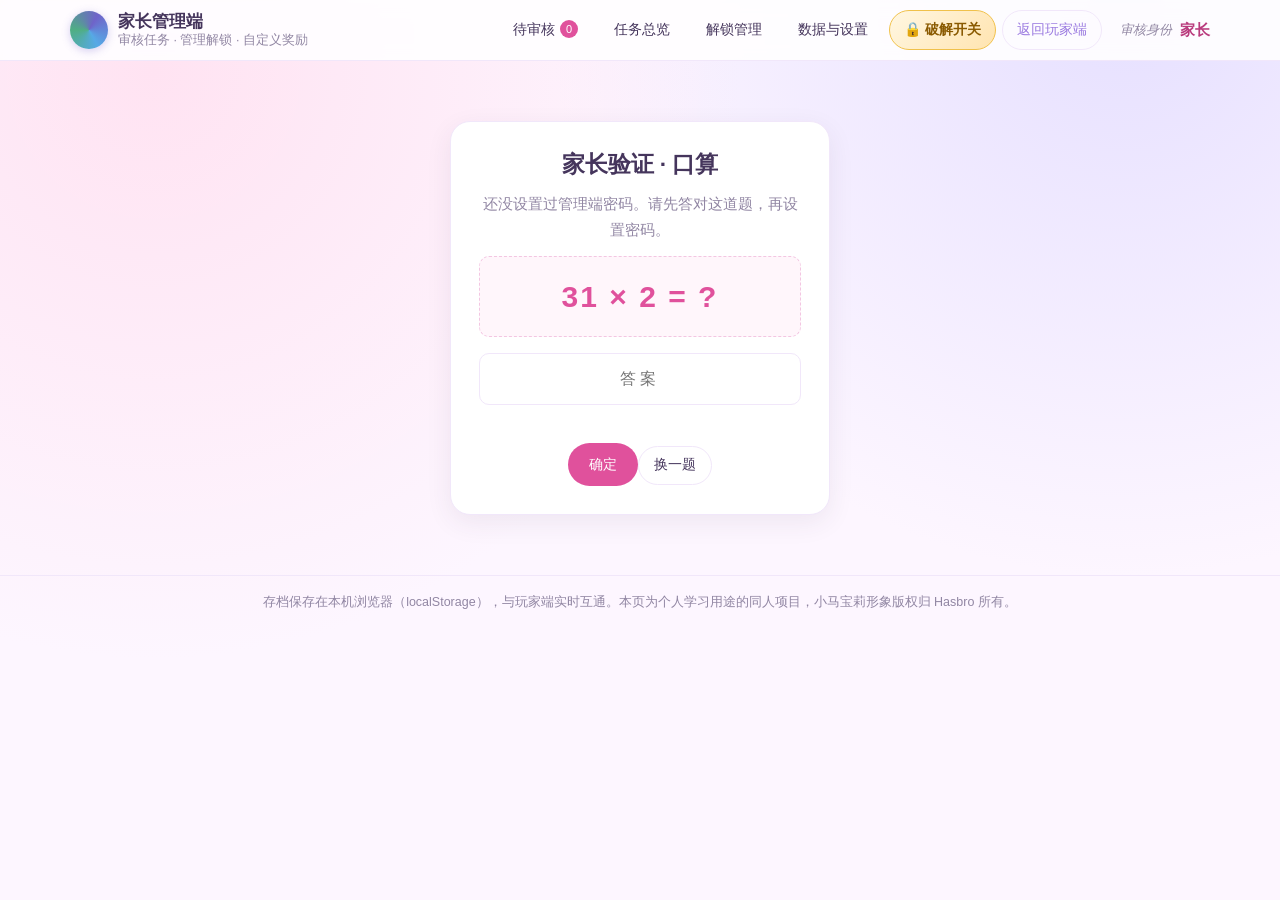
==== commit 869d1804: "feat: Supabase 云同步 + 修复导入存档不生效的预存 bug 云同步（js/cloud.js，fetch 直连 Supabase REST，无 SDK）： - 配置（项目 URL / a" ====
--- a/admin.html
+++ b/admin.html
@@ -2,9 +2,13 @@
 <html lang="zh-CN">
 <head>
 <meta charset="UTF-8">
-<meta name="viewport" content="width=device-width, initial-scale=1">
+<meta name="viewport" content="width=device-width, initial-scale=1, maximum-scale=1, user-scalable=no, viewport-fit=cover">
+<meta name="apple-mobile-web-app-capable" content="yes">
+<meta name="mobile-web-app-capable" content="yes">
+<meta name="theme-color" content="#e0519c">
 <title>星光小马妆造馆 · 家长端</title>
 <link rel="stylesheet" href="css/style.css">
+<link rel="stylesheet" href="css/mobile.css">
 </head>
 <body>
 
@@ -45,6 +49,7 @@
 
 <script src="js/data.js"></script>
 <script src="js/pony.js"></script>
+<script src="js/cloud.js"></script>
 <script src="js/store.js"></script>
 <script src="js/admin.js"></script>
 </body>
--- a/css/style.css
+++ b/css/style.css
@@ -682,6 +682,14 @@
 .fr-label { font-size: 13px; color: var(--c-muted); }
 .tdesc { display: block; font-style: normal; font-size: 11.5px; color: var(--c-muted); margin-top: 2px; }
 
+/* 云同步（家长端） */
+.cloud-form { max-width: 460px; }
+.cloud-code { font-family: ui-monospace, Consolas, monospace; letter-spacing: 1px; font-size: 14px; }
+.cloud-state { margin: 6px 0 10px; font-size: 12.5px; color: var(--c-muted); }
+.cloud-state.cloud-ok { color: #2e9e5b; }
+.cloud-state.cloud-err { color: #e0519c; }
+details > summary { cursor: pointer; margin-bottom: 8px; }
+
 /* ===== 小马家园 ===== */
 .home-head { display: flex; flex-wrap: wrap; gap: 12px; align-items: flex-end; justify-content: space-between; margin-bottom: 12px; }
 .home-head .sec-title { margin: 0 0 2px; }
--- a/css/mobile.css
+++ b/css/mobile.css
@@ -0,0 +1,94 @@
+/* ============================================================
+   手机 / 触摸端增强
+   index.html 与 admin.html 直接引用本文件；
+   build-single.js 也读同一份，保证单文件版和多文件版表现一致。
+   ============================================================ */
+html { -webkit-text-size-adjust: 100%; }
+body { -webkit-tap-highlight-color: transparent; overflow-x: hidden; }
+[hidden] { display: none !important; }
+
+/* 触摸：按钮不做双击缩放；拖家具 / 抓星星时不带动页面滚动 */
+button, a, .nav-btn, .btn, .mem-card { touch-action: manipulation; }
+.furni-layer, .furni, .star-field, .fall-star { touch-action: none; }
+/* iOS 聚焦输入框时不要自动放大页面 */
+input, select, textarea, .ipt { font-size: 16px; }
+
+@media (max-width: 720px) {
+  .wrap { padding: 0 12px; }
+  .head-wrap { gap: 8px; padding-top: 8px; padding-bottom: 8px; }
+  .brand-text i { display: none; }
+  .brand-text b { font-size: 15px; }
+
+  /* 8 个页签在手机上排不开，改成横向滑动 */
+  .nav {
+    width: 100%; margin-left: 0;
+    flex-wrap: nowrap; overflow-x: auto; -webkit-overflow-scrolling: touch;
+    gap: 6px; padding: 2px 2px 8px; scrollbar-width: none;
+  }
+  .nav::-webkit-scrollbar { display: none; }
+  .nav-btn {
+    flex: 0 0 auto; white-space: nowrap;
+    font-size: 13px; padding: 9px 13px; min-height: 40px;
+    border-radius: 999px; border-color: var(--c-line); background: #fff;
+  }
+  .nav-btn.on { border-color: #ffc9e0; }
+  .who { width: 100%; justify-content: flex-end; margin-left: 0; font-size: 12px; }
+
+  /* 触摸目标放大到手指够得着 */
+  .btn { min-height: 44px; padding: 10px 16px; }
+  .btn.xs, .btn.sm { min-height: 38px; }
+  .pm-btn { min-height: 38px; padding: 8px 14px; font-size: 13px; }
+  .swatch { width: 34px; height: 34px; }
+
+  /* 家园 */
+  .room { min-height: 230px; border-width: 3px; border-radius: 16px; }
+  .hm-pony { width: 15%; min-width: 0; }
+  .hm-name { font-size: 10px; }
+  .hm-flag { font-size: 13px; }
+  .home-bar { gap: 6px 8px; }
+  .hstat { font-size: 12px; padding: 3px 10px; }
+  .home-tip { display: none; }
+  .home-tools { gap: 6px; }
+  .home-tools .btn { flex: 1 1 auto; min-height: 42px; font-size: 13px; }
+  .home-foot { flex-direction: column; gap: 4px; font-size: 12px; }
+  .snack { font-size: 17px; }
+  .pony-menu { left: 6px; right: 6px; bottom: 6px; width: auto; padding: 10px; }
+  .pony-card { width: 94%; max-height: 88vh; overflow-y: auto; }
+
+  /* 商店 */
+  .goods-grid { grid-template-columns: repeat(auto-fill, minmax(146px, 1fr)); gap: 10px; }
+  .shop-head { flex-direction: column; align-items: flex-start; gap: 8px; }
+  .cat-tabs { flex-wrap: nowrap; overflow-x: auto; }
+  .cat { flex: 0 0 auto; }
+
+  /* 小游戏 */
+  .star-field { height: 320px; }
+  .fall-star { font-size: 30px; }
+  .mem-grid { grid-template-columns: repeat(4, 1fr); gap: 7px; }
+  .gp { min-height: 92px; }
+
+  /* 妆造台 / 图鉴 / 成就 / 相册 */
+  .studio { grid-template-columns: 1fr !important; }
+  .item-row, .mini-grid, .manage-grid, .stat-grid { grid-template-columns: repeat(auto-fill, minmax(96px, 1fr)); }
+  .pony-list { grid-template-columns: repeat(auto-fill, minmax(96px, 1fr)); }
+  .pony-list.big { grid-template-columns: repeat(auto-fill, minmax(120px, 1fr)); }
+  .ach-grid { grid-template-columns: repeat(auto-fill, minmax(140px, 1fr)); }
+  .album-grid { grid-template-columns: repeat(auto-fill, minmax(140px, 1fr)); }
+  .game-pick { grid-template-columns: 1fr; }
+
+  /* 弹窗 / 表格 */
+  .modal-card { width: 94%; max-height: 88vh; overflow-y: auto; padding: 16px; }
+  .streak-row { flex-wrap: wrap; }
+  .tr { grid-template-columns: 1fr auto; }
+  .tr.head { display: none; }
+  .tops { justify-content: flex-start; }
+  .stage-actions .btn { flex: 1; }
+}
+
+/* iPhone 刘海与底部横条 */
+body {
+  padding-left: env(safe-area-inset-left);
+  padding-right: env(safe-area-inset-right);
+}
+.app-footer { padding-bottom: calc(14px + env(safe-area-inset-bottom)); }
+.app-header { padding-top: env(safe-area-inset-top); }
